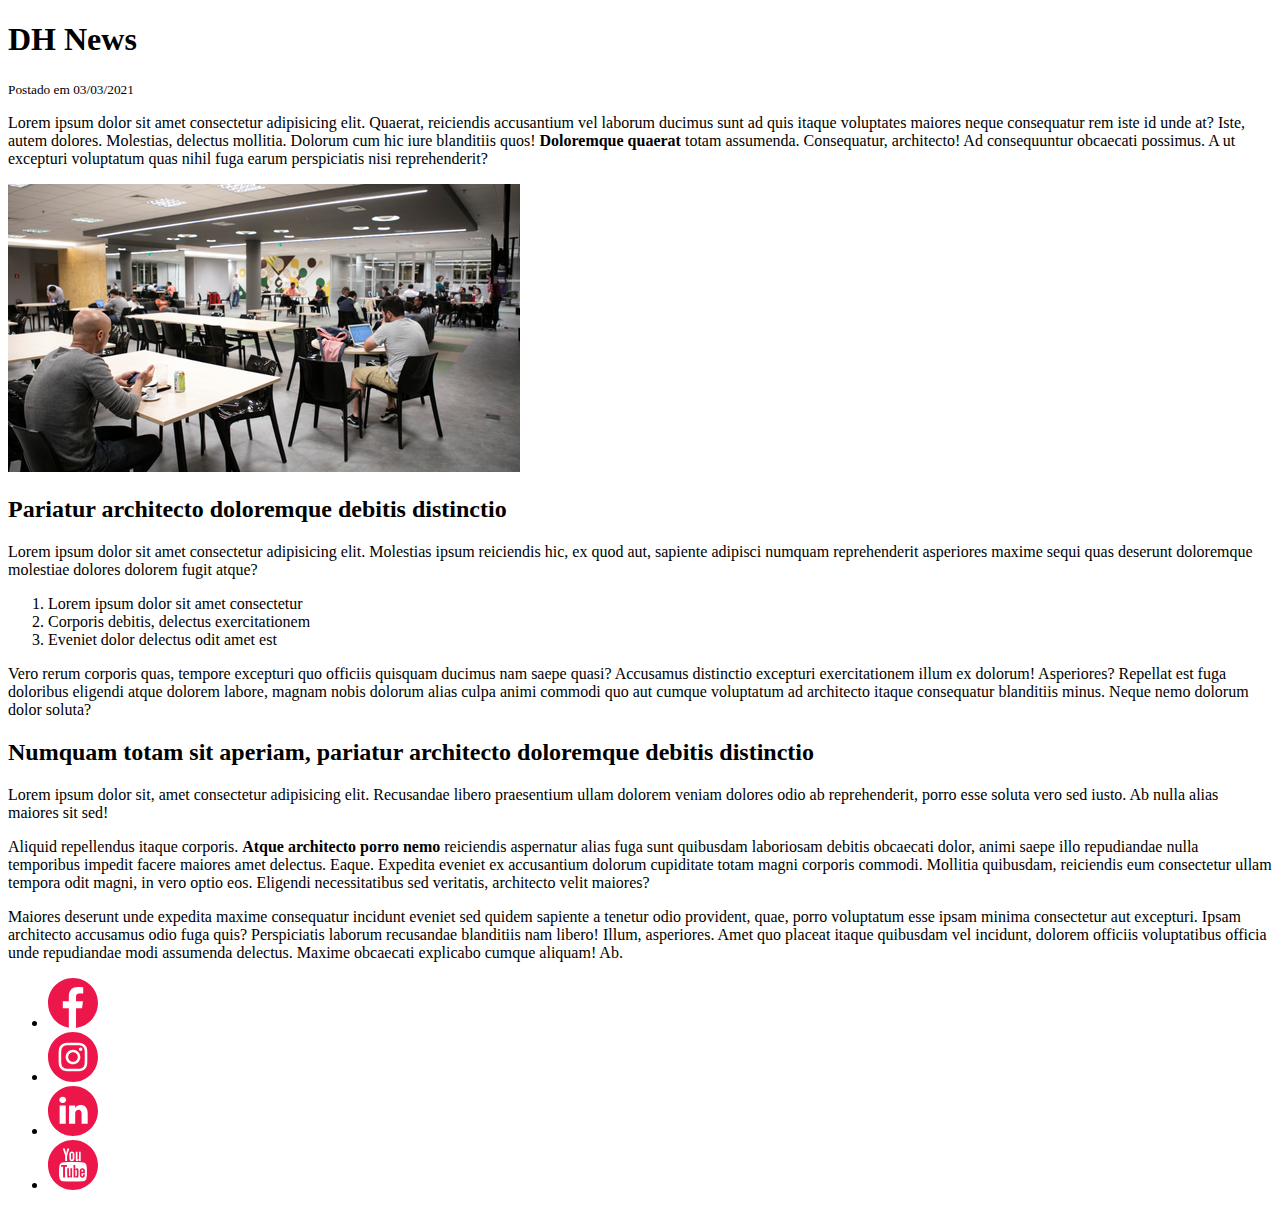
==== index.html @ 010491da "Projeto inicial DH News em HTML" ====
<!DOCTYPE html>
<html lang="br-pt">
<head>
    <meta charset="UTF-8">
    <meta http-equiv="X-UA-Compatible" content="IE=edge">
    <meta name="viewport" content="width=device-width, initial-scale=1.0">
    <title>DH News</title>
</head>
<body>
    <header>
        <h1>DH News</h1>
    </header>

    <main>
        <small>Postado em 03/03/2021</small>
        <p>Lorem ipsum dolor sit amet consectetur adipisicing elit. Quaerat, reiciendis accusantium vel laborum ducimus
            sunt ad quis itaque voluptates maiores neque consequatur rem iste id unde at? Iste, autem dolores.
            Molestias, delectus mollitia. Dolorum cum hic iure blanditiis quos! <strong>Doloremque quaerat</strong>
            totam assumenda.
            Consequatur, architecto! Ad consequuntur obcaecati possimus. A ut excepturi voluptatum quas nihil fuga earum
            perspiciatis nisi reprehenderit?</p>
        <img src="imagens\destaque.webp" alt="Imagem estrutura Digital House">
        <h2>Pariatur architecto doloremque debitis distinctio</h2>
            <p>Lorem ipsum dolor sit amet consectetur adipisicing elit. Molestias ipsum reiciendis hic, ex quod aut,
            sapiente adipisci numquam reprehenderit asperiores maxime sequi quas deserunt doloremque molestiae dolores
            dolorem
            fugit atque?</p>
            <ol>
                <li>Lorem ipsum dolor sit amet consectetur</li>
                <li>Corporis debitis, delectus exercitationem</li>
                <li>Eveniet dolor delectus odit amet est</li>
            </ol>
            <p>Vero rerum corporis quas, tempore excepturi quo officiis quisquam ducimus nam saepe quasi? Accusamus
            distinctio
            excepturi exercitationem illum ex dolorum! Asperiores?
            Repellat est fuga doloribus eligendi atque dolorem labore, magnam nobis dolorum alias culpa animi commodi
            quo
            aut cumque voluptatum ad architecto itaque consequatur blanditiis minus. Neque nemo dolorum dolor soluta?</p>
        <h2>Numquam totam sit aperiam, pariatur architecto doloremque debitis distinctio</h2>
            <p>Lorem ipsum dolor sit, amet consectetur adipisicing elit. Recusandae libero praesentium ullam dolorem veniam
            dolores odio ab reprehenderit, porro esse soluta vero sed iusto. Ab nulla alias maiores sit sed!</p>
            <p>Aliquid repellendus itaque corporis. <strong>Atque architecto porro nemo</strong> reiciendis aspernatur alias
            fuga sunt
            quibusdam laboriosam debitis obcaecati dolor, animi saepe illo repudiandae nulla temporibus impedit facere
            maiores amet delectus. Eaque. Expedita eveniet ex accusantium dolorum cupiditate totam magni corporis
            commodi. Mollitia quibusdam,
            reiciendis eum consectetur ullam tempora odit magni, in vero optio eos. Eligendi necessitatibus sed
            veritatis, architecto velit maiores?</p>
            <p>Maiores deserunt unde expedita maxime consequatur incidunt eveniet sed quidem sapiente a tenetur odio
            provident, quae, porro voluptatum esse ipsam minima consectetur aut excepturi. Ipsam architecto accusamus
            odio fuga quis? Perspiciatis laborum recusandae blanditiis nam libero! Illum, asperiores. Amet quo placeat
            itaque quibusdam
            vel incidunt, dolorem officiis voluptatibus officia unde repudiandae modi assumenda delectus. Maxime
            obcaecati explicabo cumque aliquam! Ab.</p>
    </main>

    <footer>
        <ul>
            <li>
                <a target="_blank" href="https://www.facebook.com/digitalhousebrasil">
                    <img src="imagens\facebook.svg" width="50" alt="Ícone Facebook"></a>
            </li>
            <li>
                <a target="_blank" href="https://www.instagram.com/digitalhousebrasil">
                    <img src="imagens\instagram.svg" width="50" alt="ìcone Instagram"></a>
            </li>
            <li> <a target="_blank" href="https://www.linkedin.com/school/digital-house-brasil/mycompany">
                <img src="imagens\linkedin.svg" width="50" alt="Ícone Linkdin"></a></li>
            <li> <a target="_blank" href="https://www.youtube.com/channel/UCRQdwmWMhTcqDFjPT4UPZYA/featured">
                <img src="imagens\youtube.svg" width="50" alt="Ícone YouTube"></a></li>
        </ul>
    </footer>

</body>
</html>
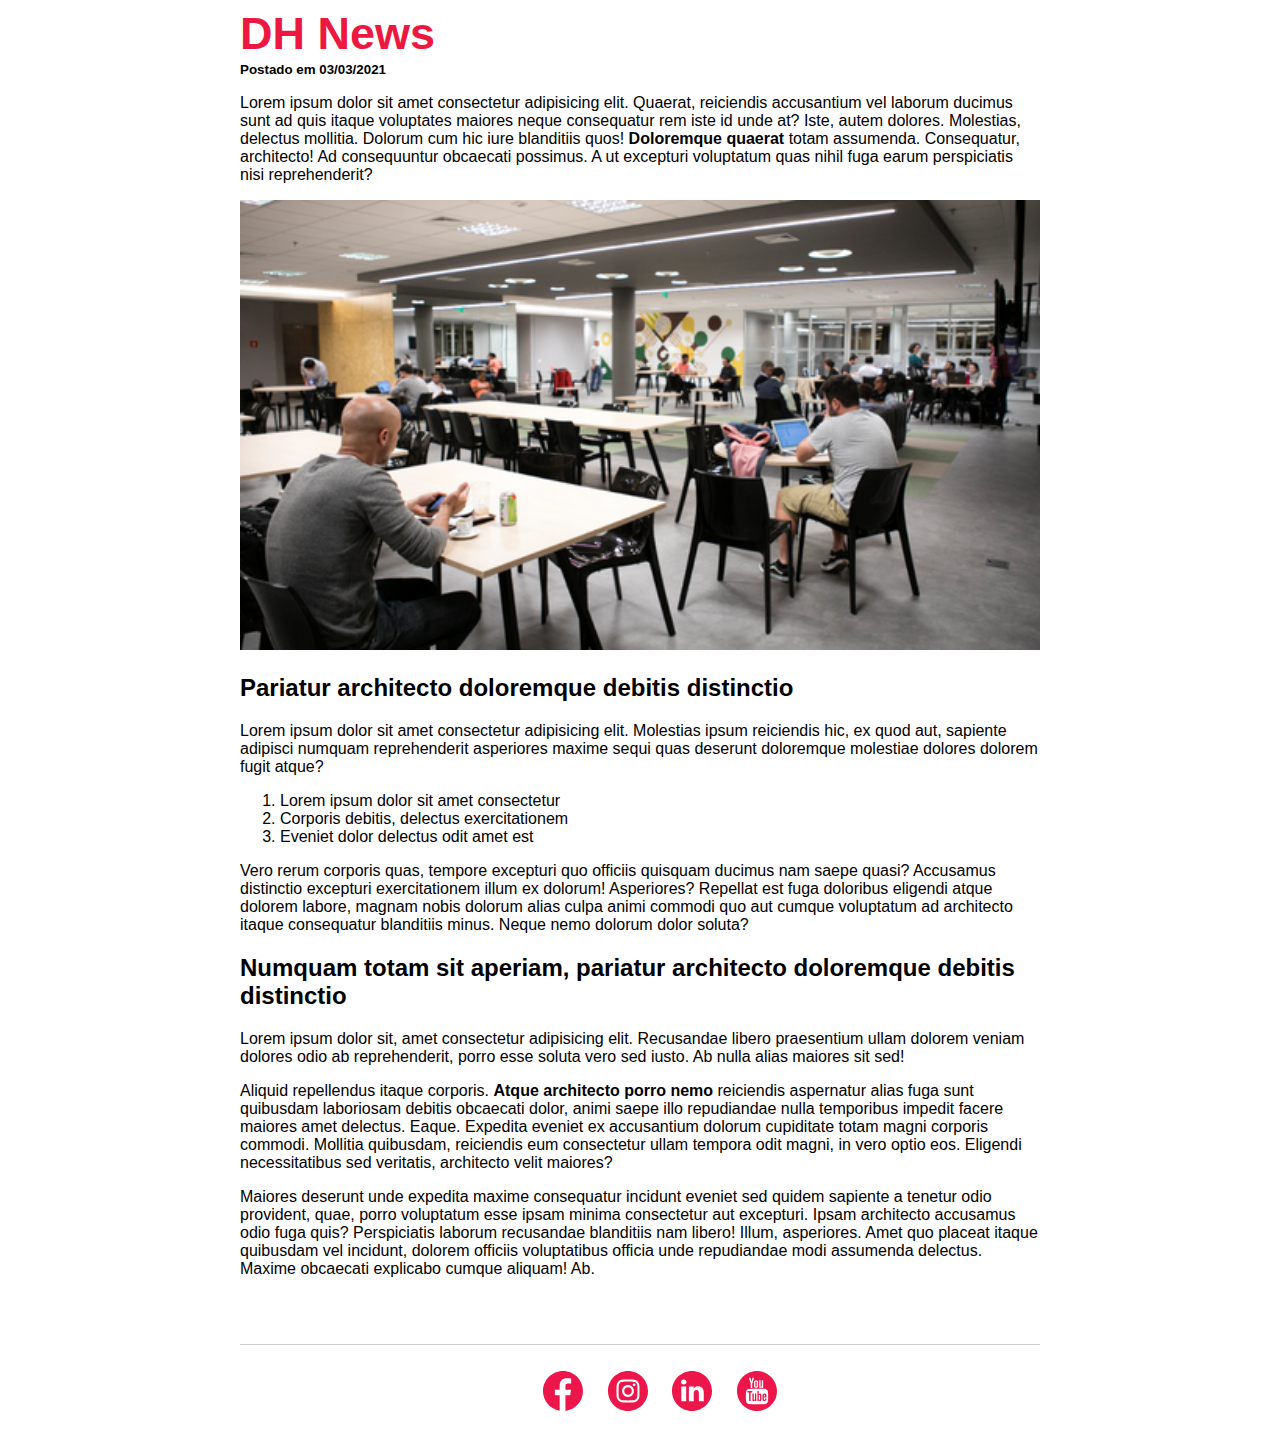
==== commit 17e25ff0: "Inclusão da pasta CSS" ====
--- a/index.html
+++ b/index.html
@@ -1,18 +1,21 @@
 <!DOCTYPE html>
 <html lang="br-pt">
+
 <head>
     <meta charset="UTF-8">
     <meta http-equiv="X-UA-Compatible" content="IE=edge">
     <meta name="viewport" content="width=device-width, initial-scale=1.0">
     <title>DH News</title>
+    <link href="css\styles.css" rel="stylesheet">
 </head>
+
 <body>
     <header>
         <h1>DH News</h1>
     </header>
 
     <main>
-        <small>Postado em 03/03/2021</small>
+        <small><strong>Postado em 03/03/2021</strong></small>
         <p>Lorem ipsum dolor sit amet consectetur adipisicing elit. Quaerat, reiciendis accusantium vel laborum ducimus
             sunt ad quis itaque voluptates maiores neque consequatur rem iste id unde at? Iste, autem dolores.
             Molestias, delectus mollitia. Dolorum cum hic iure blanditiis quos! <strong>Doloremque quaerat</strong>
@@ -58,16 +61,16 @@
         <ul>
             <li>
                 <a target="_blank" href="https://www.facebook.com/digitalhousebrasil">
-                    <img src="imagens\facebook.svg" width="50" alt="Ícone Facebook"></a>
+                    <img src="imagens\facebook.svg" alt="Ícone Facebook"></a>
             </li>
             <li>
                 <a target="_blank" href="https://www.instagram.com/digitalhousebrasil">
-                    <img src="imagens\instagram.svg" width="50" alt="ìcone Instagram"></a>
+                    <img src="imagens\instagram.svg" alt="ìcone Instagram"></a>
             </li>
             <li> <a target="_blank" href="https://www.linkedin.com/school/digital-house-brasil/mycompany">
-                <img src="imagens\linkedin.svg" width="50" alt="Ícone Linkdin"></a></li>
+                <img src="imagens\linkedin.svg" alt="Ícone Linkdin"></a></li>
             <li> <a target="_blank" href="https://www.youtube.com/channel/UCRQdwmWMhTcqDFjPT4UPZYA/featured">
-                <img src="imagens\youtube.svg" width="50" alt="Ícone YouTube"></a></li>
+                <img src="imagens\youtube.svg" alt="Ícone YouTube"></a></li>
         </ul>
     </footer>
 
